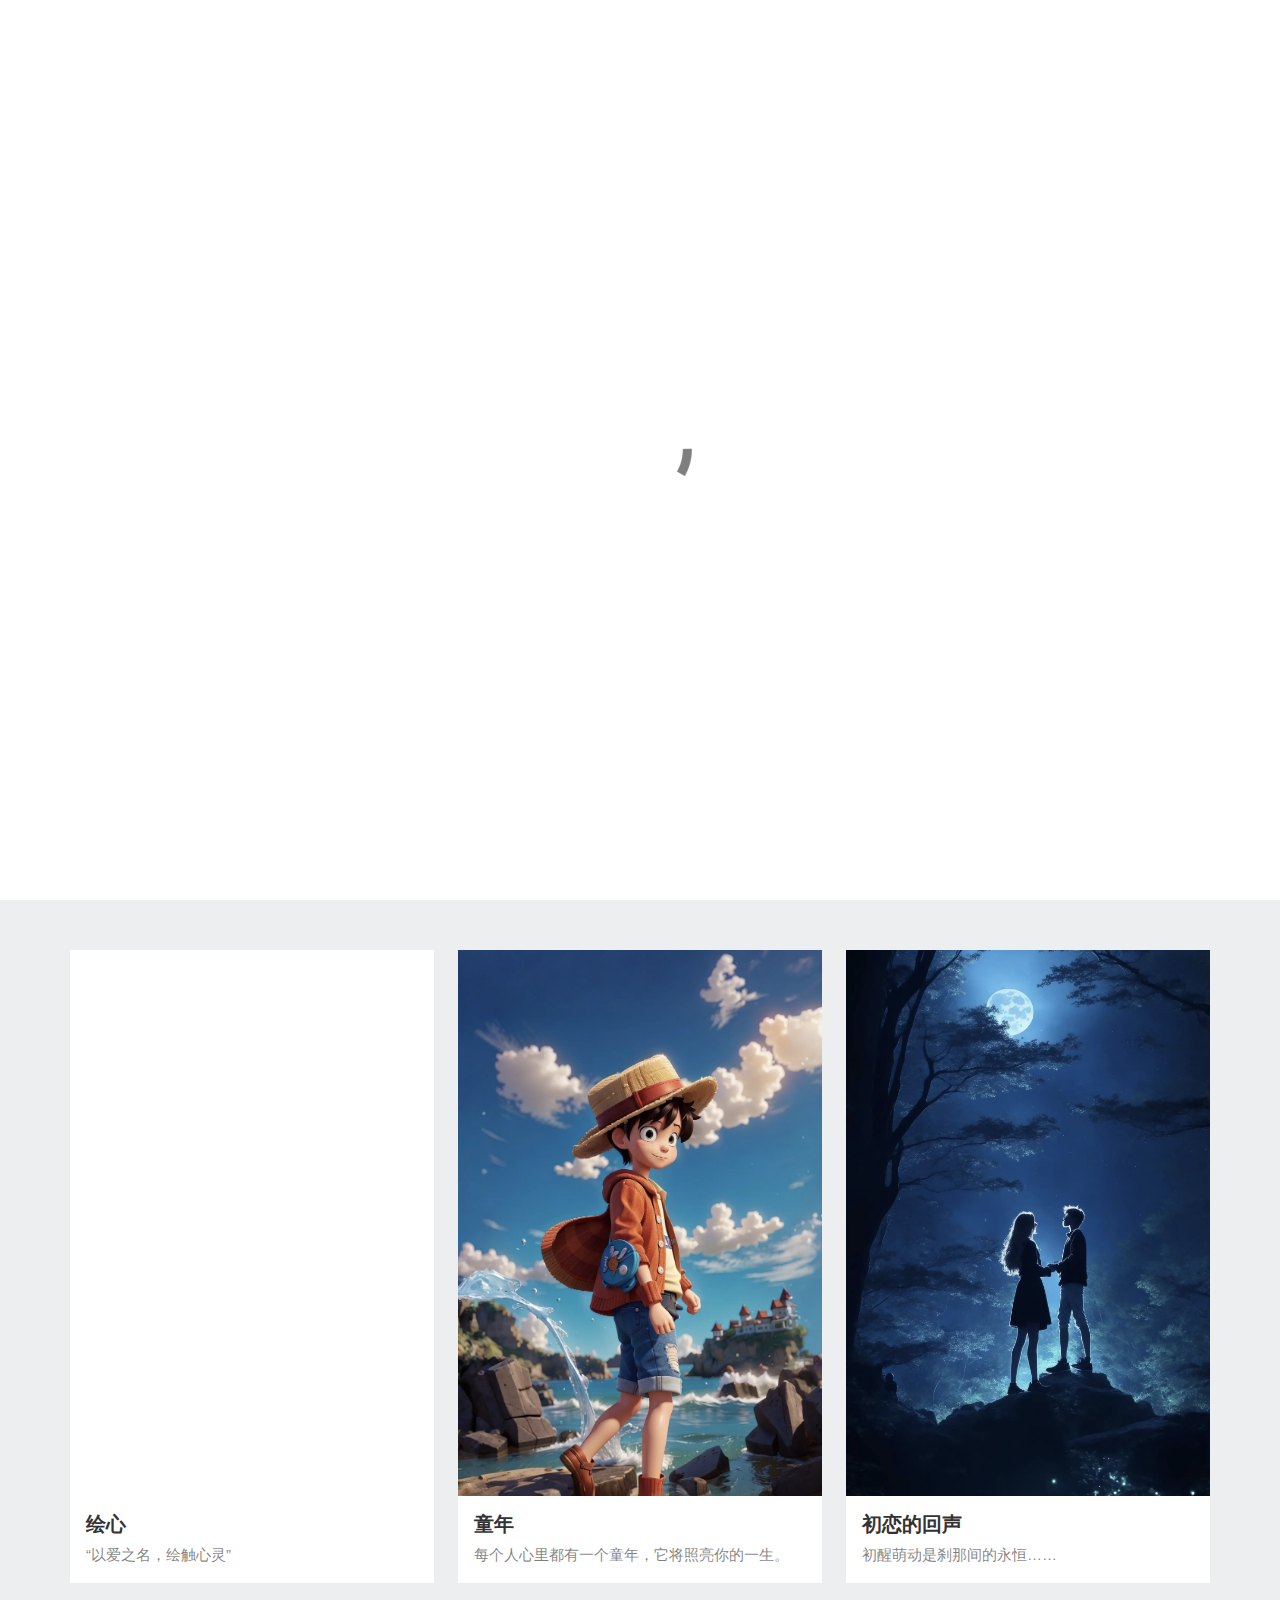
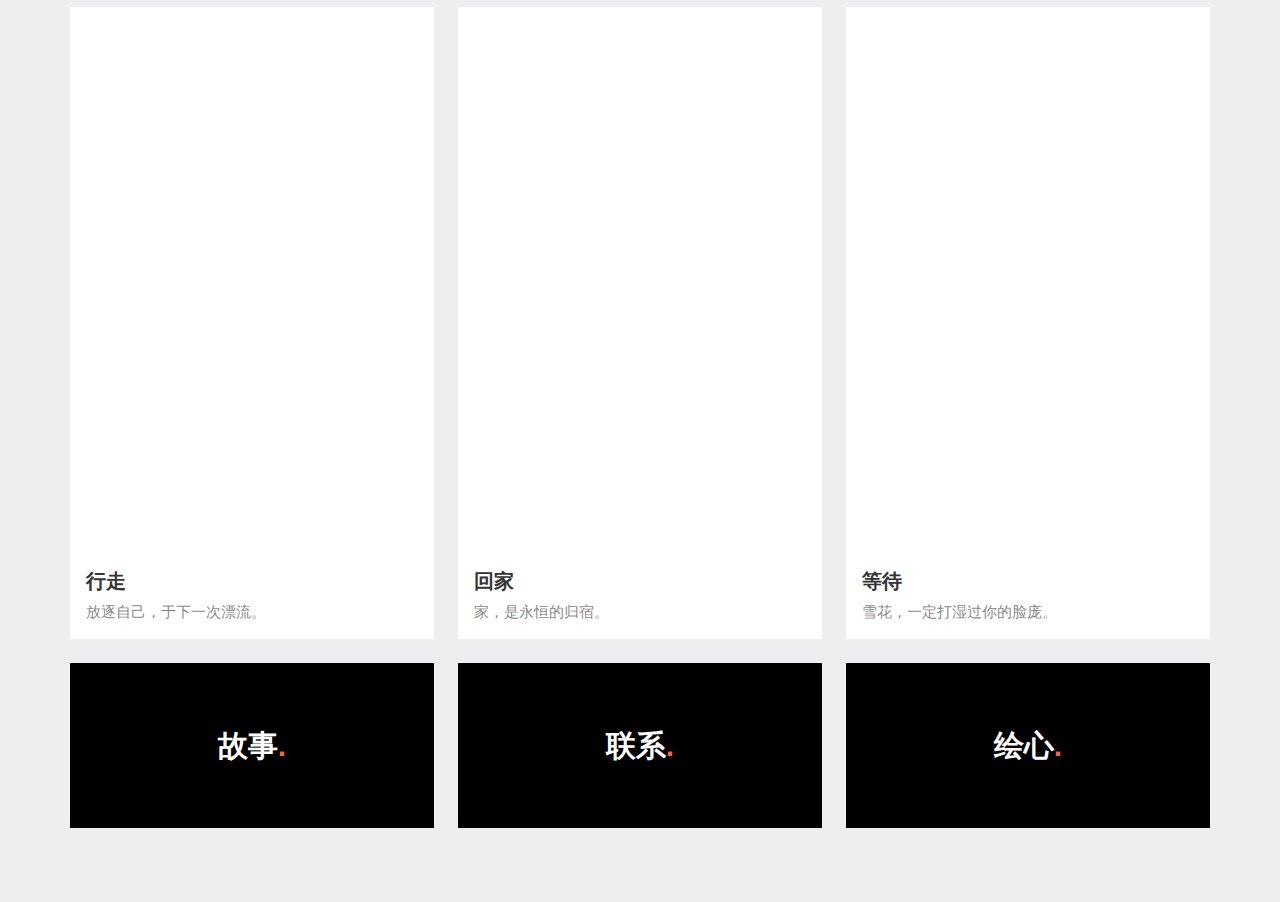
==== index.html @ 48f3f4dd "Add files via upload" ====
<!doctype html>
<html>
<head>
    <meta charset="utf-8">
    <meta name="keywords" content="">
    <meta name="description" content="">
    <meta name="viewport" content="width=device-width, initial-scale=1.0, viewport-fit=cover">
	<meta name="robots" content="index, follow">
    <link rel="shortcut icon" type="image/png" href="favicon.png">
    
	<link rel="stylesheet" type="text/css" href="./css/bootstrap.min.css?261">
	<link rel="stylesheet" type="text/css" href="style.css?5312">
	<link rel="stylesheet" type="text/css" href="./css/animate.min.css?1595">
	<link href='https://fonts.googleapis.com/css?family=Pacifico&display=swap&subset=latin,latin-ext' rel='stylesheet' type='text/css'>
    <title>绘心拾忆</title>


    
<!-- Analytics -->
 
<!-- Analytics END -->
    
</head>
<body>

<!-- Preloader -->
<div id="page-loading-blocs-notifaction" class="page-preloader"></div>
<!-- Preloader END -->


<!-- Main container -->
<div class="page-container">
    
<header>

<!-- bloc-0 -->
<div class="bloc bloc-fill-screen bgc-7376 bg-11 d-bloc" id="bloc-0">
	<div class="bloc-bg-mask">
		<svg class="svg-mask hero-fill-mask" viewBox="0 0 500 500" preserveAspectRatio="xMidYMid slice"><path d="m0 0h500v500h-500z"></path></svg>
	</div>
	<div class="container fill-bloc-top-edge">
			<div class="row nonein ">
				<div class="col-12 col-lg-12 text-lg-start">
					<nav class="navbar row navbar-dark" role="navigation">
						<div class="container-fluid">
							<a class="navbar-brand ltc-6728 logo-style" href="./">绘心拾忆</a>
							<button id="nav-toggle" type="button" class="ui-navbar-toggler navbar-toggler border-0 p-0 ms-auto me-md-0" aria-expanded="false" aria-label="Toggle navigation" data-bs-toggle="collapse" data-bs-target=".navbar-137">
								<span class="navbar-toggler-icon"><svg height="32" viewBox="0 0 32 32" width="32"><path class="svg-menu-icon " d="m2 9h28m-28 7h28m-28 7h28"></path></svg></span>
							</button>
							<div class="collapse navbar-collapse navbar-44256 navbar-137">
									<ul class="site-navigation nav navbar-nav ms-auto">
										<li class="nav-item">
											<a href="./" class="nav-link  ltc-6728">绘心捡忆</a>
										</li>
										<li class="nav-item">
											<a href="./故事/" class="nav-link  ltc-6728">故事</a>
										</li>
										<li class="nav-item">
											<a href="./联系/" class="nav-link  ltc-6728">联系</a>
										</li>
										<li class="nav-item">
											<a href="./绘心/" class="nav-link  ltc-6728">绘心</a>
										</li>
									</ul>
								</div>
						</div>
					</nav>
				</div>
			</div>
		</div>
	<div class="container">
				<div class="row">
					<div class="col-md-10 offset-md-1 align-self-start text-center offset-lg-0 col-lg-12">
						<h1 class="text-center mg-clear hero-heading cap-heading mb-4 h1-style btn-resize-mode tc-6728">
							绘心
						</h1>
						<div class="divider-h primary-divider mx-auto">
						</div>
						<p class="text-center hero-sub-heading animated fadeInUp p-style tc-3022" data-appear-anim-style="fadeInUp">
							以爱之名 &nbsp; 绘触心灵
						</p>
					</div>
				</div>
			</div>
</div>
<!-- bloc-0 END -->

</header>
<main>

<!-- gallery -->
<div class="bloc bgc-5489 l-bloc none" id="gallery">
	<div class="container bloc-md">
		<div class="row">
			<div class="text-center text-md-start col-lg-12 text-sm-start">
				<div class="blocs-grid-container mb-4 gallery-grid">
					<div class="grid-card">
						<a href="./第一章-绘心/"><picture><source type="image/webp" srcset="img/lazyload-ph.png" data-srcset="img/p1.webp"><img src="img/lazyload-ph.png" data-src="img/p1.jpg" class="img-fluid mx-auto d-block img-style lazyload" alt="placeholder image"></picture></a>
						<h4 class="tc-4088 ps-3 pe-3 pt-3 grid-card-title">
							绘心
						</h4>
						<p class="ps-3 pe-3 grid-card-info">
							“以爱之名，绘触心灵”<br>
						</p>
					</div>
					<div class="grid-card">
						<a href="./第二章-童年/"><picture><source type="image/webp" srcset="img/lazyload-ph.png" data-srcset="img/2.webp"><img src="img/lazyload-ph.png" data-src="img/2.jpg" class="img-fluid mx-auto img-gallery-style lazyload" alt="placeholder image"></picture></a>
						<h4 class="tc-4088 ps-3 pe-3 pt-3 grid-card-title">
							童年
						</h4>
						<p class="ps-3 pe-3 grid-card-info">
							每个人心里都有一个童年，它将照亮你的一生。<br>
						</p>
					</div>
					<div class="grid-card">
						<a href="./第三章-初恋的回声/"><picture><source type="image/webp" srcset="img/lazyload-ph.png" data-srcset="img/3.webp"><img src="img/lazyload-ph.png" data-src="img/3.jpg" class="img-fluid img-3-style mx-auto d-block lazyload" alt="placeholder image"></picture></a>
						<h4 class="tc-4088 ps-3 pe-3 pt-3 mt-lg-0 grid-card-title">
							初恋的回声
						</h4>
						<p class="ps-3 pe-3 grid-card-info">
							初醒萌动是刹那间的永恒……<br>
						</p>
					</div>
					<div class="grid-card">
						<a href="./第四章-行走/"><picture><source type="image/webp" srcset="img/lazyload-ph.png" data-srcset="img/4.webp"><img src="img/lazyload-ph.png" data-src="img/4.jpg" class="img-fluid mx-auto d-block img-4-style lazyload" alt="placeholder image"></picture></a>
						<h4 class="tc-4088 ps-3 pe-3 pt-3 grid-card-title">
							行走
						</h4>
						<p class="ps-3 pe-3 grid-card-info">
							放逐自己，于下一次漂流。<br>
						</p>
					</div>
					<div class="grid-card">
						<a href="./第五章-回家/"><picture><source type="image/webp" srcset="img/lazyload-ph.png" data-srcset="img/5.webp"><img src="img/lazyload-ph.png" data-src="img/5.jpg" class="img-fluid mx-auto d-block img-5-style lazyload" alt="placeholder image"></picture></a>
						<h4 class="tc-4088 ps-3 pe-3 pt-3 grid-card-title">
							回家
						</h4>
						<p class="ps-3 pe-3 grid-card-info">
							家，是永恒的归宿。<br>
						</p>
					</div>
					<div class="grid-card">
						<a href="./第六章-等待/"><picture><source type="image/webp" srcset="img/lazyload-ph.png" data-srcset="img/6.webp"><img src="img/lazyload-ph.png" data-src="img/6.jpg" class="img-fluid mx-auto d-block img-6-style lazyload" alt="placeholder image"></picture></a>
						<h4 class="tc-4088 ps-3 pe-3 pt-3 grid-card-title">
							等待
						</h4>
						<p class="ps-3 pe-3 grid-card-info">
							雪花，一定打湿过你的脸庞。<br>
						</p>
					</div>
				</div>
			</div>
			<div class="col-lg-4 col-md-4 mb-4">
				<a href="./故事/" class="a-btn a-block primary-full-stop box-links">故事</a>
			</div>
			<div class="col-lg-4 d-flex col-md-4 mb-4">
				<a href="./联系/" class="a-btn a-block primary-full-stop box-links">联系</a>
			</div>
			<div class="col-lg-4 col-md-4">
				<a href="./绘心/" class="a-btn a-block primary-full-stop box-links">绘心</a>
			</div>
		</div>
	</div>
</div>
<!-- gallery END -->

</main>
<!-- ScrollToTop Button -->
<a class="bloc-button btn btn-d scrollToTop" onclick="scrollToTarget('1',this)"><svg xmlns="http://www.w3.org/2000/svg" width="22" height="22" viewBox="0 0 32 32"><path class="scroll-to-top-btn-icon" d="M30,22.656l-14-13-14,13"/></svg></a>
<!-- ScrollToTop Button END-->


</div>
<!-- Main container END -->
    


<!-- Additional JS -->
<script src="./js/bootstrap.bundle.min.js?632"></script>
<script src="./js/blocs.min.js?8857"></script>
<script src="./js/lazysizes.min.js" defer></script><!-- Additional JS END -->


</body>
</html>
---- style.css ----
/*-----------------------------------------------------------------------------------
	绘心
	About: A shiny new Blocs website.
	Author: Norman Sheeran
	Version: 1.0
	Built with Blocs
-----------------------------------------------------------------------------------*/
body{
	margin:0;
	padding:0;
    background:#FFFFFF;
    overflow-x:hidden;
    -webkit-font-smoothing: antialiased;
    -moz-osx-font-smoothing: grayscale;
}
.page-container{overflow: hidden;} /* Prevents unwanted scroll space when scroll FX used. */
a,button{transition: background .3s ease-in-out;outline: none!important;} /* Prevent blue selection glow on Chrome and Safari */
a:hover{text-decoration: none; cursor:pointer;}
.scroll-fx-lock-init{position:fixed!important;top: 0;bottom: 0;left: :0;right: 0;z-index:99999;} /* ScrollFX Lock */
.blocs-grid-container{display: grid!important;grid-template-columns: 1fr 1fr;grid-template-rows: auto auto;column-gap: 1.5rem;row-gap: 1.5rem;} /* CSS Grid */


/* Preloader */

.page-preloader{position: fixed;top: 0;bottom: 0;width: 100%;z-index:100000;background:#FFFFFF url("img/pageload-spinner.gif") no-repeat center center;animation-name: preloader-fade;animation-delay: 2s;animation-duration: 0.5s;animation-fill-mode: both;}
.preloader-complete{animation-delay:0.1s;}
@keyframes preloader-fade {0% {opacity: 1;visibility: visible;}100% {opacity: 0;visibility: hidden;}}

/* = Blocs
-------------------------------------------------------------- */

.bloc{
	width:100%;
	clear:both;
	background: 50% 50% no-repeat;
	padding:0 20px;
	-webkit-background-size: cover;
	-moz-background-size: cover;
	-o-background-size: cover;
	background-size: cover;
	position:relative;
	display:flex;
}
.bloc .container{
	padding-left:0;
	padding-right:0;
	position:relative;
}


/* Sizes */

.bloc-md{
	padding:50px 20px;
}

/* = Full Screen Blocs 
-------------------------------------------------------------- */

.bloc-fill-screen{
	min-height:100vh;
	display: flex;
	flex-direction: column;
	padding-top:20px;
	padding-bottom:20px;
}
.bloc-fill-screen > .container{
	align-self: flex-middle;
	flex-grow: 1;
	display: flex;
	flex-wrap: wrap;
}
.bloc-fill-screen > .container > .row{
	flex-grow: 1;
	align-self: center;
	width:100%;
}
.bloc-fill-screen .fill-bloc-top-edge, .bloc-fill-screen .fill-bloc-bottom-edge{
	flex-grow: 0;
}
.bloc-fill-screen .fill-bloc-top-edge{
	align-self: flex-start;
}
.bloc-fill-screen .fill-bloc-bottom-edge{
	align-self: flex-end;
}


/* Bloc Mask */

.bloc-bg-mask{
	position: absolute;
	width:100%;
	height: 100%;
	text-align:center;
	left:0;
	right:0;
	top:0;
	bottom:0;
	z-index: 0;
	display: flex;
	pointer-events: none;
	align-items: flex-start;
}
.svg-mask{
	width:100%;
	height: 100%;
	fill-rule: evenodd;
	fill:#000000;
}


/* Dark theme */

.d-bloc{
	color:rgba(255,255,255,.7);
}
.d-bloc button:hover{
	color:rgba(255,255,255,.9);
}
.d-bloc .icon-round,.d-bloc .icon-square,.d-bloc .icon-rounded,.d-bloc .icon-semi-rounded-a,.d-bloc .icon-semi-rounded-b{
	border-color:rgba(255,255,255,.9);
}
.d-bloc .divider-h span{
	border-color:rgba(255,255,255,.2);
}
.d-bloc .a-btn,.d-bloc .navbar a, .d-bloc a .icon-sm, .d-bloc a .icon-md, .d-bloc a .icon-lg, .d-bloc a .icon-xl, .d-bloc h1 a, .d-bloc h2 a, .d-bloc h3 a, .d-bloc h4 a, .d-bloc h5 a, .d-bloc h6 a, .d-bloc p a{
	color:rgba(255,255,255,.6);
}
.d-bloc .a-btn:hover,.d-bloc .navbar a:hover,.d-bloc a:hover .icon-sm, .d-bloc a:hover .icon-md, .d-bloc a:hover .icon-lg, .d-bloc a:hover .icon-xl, .d-bloc h1 a:hover, .d-bloc h2 a:hover, .d-bloc h3 a:hover, .d-bloc h4 a:hover, .d-bloc h5 a:hover, .d-bloc h6 a:hover, .d-bloc p a:hover{
	color:rgba(255,255,255,1);
}
.d-bloc .navbar-toggle .icon-bar{
	background:rgba(255,255,255,1);
}
.d-bloc .btn-wire,.d-bloc .btn-wire:hover{
	color:rgba(255,255,255,1);
	border-color:rgba(255,255,255,1);
}
.d-bloc .card{
	color:rgba(0,0,0,.5);
}
.d-bloc .card button:hover{
	color:rgba(0,0,0,.7);
}
.d-bloc .card icon{
	border-color:rgba(0,0,0,.7);
}
.d-bloc .card .divider-h span{
	border-color:rgba(0,0,0,.1);
}
.d-bloc .card .a-btn{
	color:rgba(0,0,0,.6);
}
.d-bloc .card .a-btn:hover{
	color:rgba(0,0,0,1);
}
.d-bloc .card .btn-wire, .d-bloc .card .btn-wire:hover{
	color:rgba(0,0,0,.7);
	border-color:rgba(0,0,0,.3);
}


/* Light theme */

.d-bloc .card,.l-bloc{
	color:rgba(0,0,0,.5);
}
.d-bloc .card button:hover,.l-bloc button:hover{
	color:rgba(0,0,0,.7);
}
.l-bloc .icon-round,.l-bloc .icon-square,.l-bloc .icon-rounded,.l-bloc .icon-semi-rounded-a,.l-bloc .icon-semi-rounded-b{
	border-color:rgba(0,0,0,.7);
}
.d-bloc .card .divider-h span,.l-bloc .divider-h span{
	border-color:rgba(0,0,0,.1);
}
.d-bloc .card .a-btn,.l-bloc .a-btn,.l-bloc .navbar a,.l-bloc a .icon-sm, .l-bloc a .icon-md, .l-bloc a .icon-lg, .l-bloc a .icon-xl, .l-bloc h1 a, .l-bloc h2 a, .l-bloc h3 a, .l-bloc h4 a, .l-bloc h5 a, .l-bloc h6 a, .l-bloc p a{
	color:rgba(0,0,0,.6);
}
.d-bloc .card .a-btn:hover,.l-bloc .a-btn:hover,.l-bloc .navbar a:hover, .l-bloc a:hover .icon-sm, .l-bloc a:hover .icon-md, .l-bloc a:hover .icon-lg, .l-bloc a:hover .icon-xl, .l-bloc h1 a:hover, .l-bloc h2 a:hover, .l-bloc h3 a:hover, .l-bloc h4 a:hover, .l-bloc h5 a:hover, .l-bloc h6 a:hover, .l-bloc p a:hover{
	color:rgba(0,0,0,1);
}
.l-bloc .navbar-toggle .icon-bar{
	color:rgba(0,0,0,.6);
}
.d-bloc .card .btn-wire,.d-bloc .card .btn-wire:hover,.l-bloc .btn-wire,.l-bloc .btn-wire:hover{
	color:rgba(0,0,0,.7);
	border-color:rgba(0,0,0,.3);
}


/* = NavBar
-------------------------------------------------------------- */

.navbar-dark .nav .dropdown-menu .nav-link{
	color: rgb(64, 64, 64);
}
/* Navbar Icon */
.svg-menu-icon{
	fill: none;
	stroke: rgba(0,0,0,0.5);
	stroke-width: 2px;
	fill-rule: evenodd;
}
.navbar-dark .svg-menu-icon{
	stroke: rgba(255,255,255,0.5);
}
.menu-icon-thin-bars{
	stroke-width: 1px;
}
.menu-icon-thick-bars{
	stroke-width: 5px;
}
.menu-icon-rounded-bars{
	stroke-width: 3px;
	stroke-linecap: round;
}
.menu-icon-filled{
	fill: rgba(0,0,0,0.5);
	stroke-width: 0px;
}
.navbar-dark .menu-icon-filled{
	fill: rgba(255,255,255,0.5);
}
.navbar-toggler-icon{
	background: none!important;
	pointer-events: none;
	width: 33px;
	height: 33px;
}
/* Handle Multi Level Navigation */
.dropdown-menu .dropdown-menu{
	border:none}
@media (min-width:576px){
	
.navbar-expand-sm .dropdown-menu .dropdown-menu{
	border:1px solid rgba(0,0,0,.15);
	position:absolute;
	left:100%;
	top:-7px}.navbar-expand-sm .dropdown-menu .submenu-left{
	right:100%;
	left:auto}}@media (min-width:768px){
	.navbar-expand-md .dropdown-menu .dropdown-menu{
	border:1px solid rgba(0,0,0,.15);
	border:1px solid rgba(0,0,0,.15);
	position:absolute;
	left:100%;
	top:-7px}.navbar-expand-md .dropdown-menu .submenu-left{
	right:100%;
	left:auto}}@media (min-width:992px){
	.navbar-expand-lg .dropdown-menu .dropdown-menu{
	border:1px solid rgba(0,0,0,.15);
	position:absolute;
	left:100%;
	top:-7px}.navbar-expand-lg .dropdown-menu .submenu-left{
	right:100%;
	left:auto}
}
/* = Bric adjustment margins
-------------------------------------------------------------- */

.mg-clear{
	margin:0;
}

/* = Buttons
-------------------------------------------------------------- */

.btn-d,.btn-d:hover,.btn-d:focus{
	color:#FFF;
	background:rgba(0,0,0,.3);
}

/* Prevent ugly blue glow on chrome and safari */
button{
	outline: none!important;
}

.btn-sq{
	border-radius: 0px;
}
.a-block{
	width:100%;
	text-align:left;
	display: inline-block;
}
.text-center .a-block{
	text-align:center;
}





.card-sq, .card-sq .card-header, .card-sq .card-footer{
	border-radius:0;
}
.card-rd{
	border-radius:30px;
}
.card-rd .card-header{
	border-radius:29px 29px 0 0;
}
.card-rd .card-footer{
	border-radius:0 0 29px 29px;
}
/* = Masonary
-------------------------------------------------------------- */
.card-columns .card {
	margin-bottom: 0.75rem;
}
@media (min-width: 576px) {
	.card-columns {
	-webkit-column-count: 3;
	-moz-column-count: 3;
	column-count: 3;
	-webkit-column-gap: 1.25rem;
	-moz-column-gap: 1.25rem;
	column-gap: 1.25rem;
	orphans: 1;
	widows: 1;
}
.card-columns .card {
	display: inline-block;
	width: 100%;
}
}
/* = Classic Dividers
-------------------------------------------------------------- */
.divider-h{
	min-height: 1px;
	background-color:rgba(0,0,0,.2);
	margin: 20px 0;
}
.divider-half{
	width: 50%;
}
.dropdown-menu .divider-h{
	margin:0;
}




/* ScrollToTop button */

.scrollToTop{
	width:36px;
	height:36px;
	padding:5px;
	position:fixed;
	bottom:20px;
	right:20px;
	opacity:0;
	z-index:999;
	transition: all .3s ease-in-out;
	pointer-events:none;
}
.showScrollTop{
	opacity: 1;
	pointer-events:all;
}
.scroll-to-top-btn-icon{
	fill: none;
	stroke: #fff;
	stroke-width: 2px;
	fill-rule: evenodd;
	stroke-linecap:round;
}

/* = Custom Styling
-------------------------------------------------------------- */

h1,h2,h3,h4,h5,h6,p,label,.btn,a{
	font-family:"Helvetica";
}
.container{
	max-width:1140px;
}
.grid-card{
	background-color:var(--swatch-var-White);
	border-style:_popUpItemAction:;
}
.grid-card-title{
	font-size:20px;
	font-weight:bold;
}
.gallery-grid{
	grid-template-columns:1fr 1fr 1fr;
}
.logo-text{
	font-size:20px;
	font-weight:bold;
}
.primary-full-stop::after{
	content:".";
	color:var(--swatch-var-Primary)!important;
}
.grid-card-info{
	font-size:15px;
}
.page-heading{
	font-weight:bold;
}
.primary-divider{
	background-color:var(--swatch-var-Primary);
	height:2px;
}
.box-links{
	font-size:30px;
	text-align:center;
	background-color:var(--swatch-var-Black);
	color:var(--swatch-var-White)!important;
	text-decoration:none;
	font-weight:bold;
	border-style:_popUpItemAction:;
	padding:60px 60px 60px 60px;
}
.box-links:hover{
	background-color:var(--swatch-var-Primary);
}
.scrollToTop{
	background-color:var(--swatch-var-Black);
	border-radius:0px 0px 0px 0px;
}
.scroll-to-top-btn-icon{
	stroke:var(--swatch-var-Primary);
}
.menu-icon-stroke{
	stroke:var(--swatch-var-Dark-Gray);
	fill:var(--swatch-var-Dark-Gray);
}
.primary-btn{
	background-color:var(--swatch-var-Black);
	min-width:150px;
}
.primary-btn:hover{
	background-color:var(--swatch-var-Primary)!important;
}
.navbar-brand img{
	width:50px;
}
.img-style{
	height:546px;
}
.img-gallery-style{
	height:546px;
}
.img-3-style{
	height:546px;
	width:364px;
}
.img-6-style{
	height:546px;
}
.img-4-style{
	height:546px;
}
.img-5-style{
	height:546px;
}
.h2-style{
	font-size:39px;
}
.link-style{
	width:100%;
}
.menu-icon-navigation-stroke{
	stroke:rgba(51,51,51,0.50)!important;
	fill:rgba(51,51,51,0.50)!important;
}
.hero-fill-mask{
	fill:transparent;
}
.logo-style{
	font-size:30px;
}
.cap-heading{
	text-transform:uppercase;
}
.hero-sub-heading{
	font-size:20px;
}
.hero-btn{
	min-width:150px;
}
.p-style{
	font-size:60px;
}
.h1-style{
	font-size:80px;
	font-family:"Pacifico";
	font-weight:700;
	width:100%;
	line-height:95px;
}

/* = Colour
-------------------------------------------------------------- */

/* Swatch Variables */
:root{
	
	--swatch-var-White:rgba(255,255,255,1.00);
	
	--swatch-var-Gray:rgba(237,238,240,1.00);
	
	--swatch-var-Dark-Gray:rgba(51,51,51,1.00);
	
	--swatch-var-Black:rgba(0,0,0,1.00);
	
	--swatch-var-Primary:rgba(248,101,65,1.00);
	
	--swatch-var-未命名样例:#232423;
	
	--swatch-var-未命名样例-copy-1:#FFFFFF;
	
	--swatch-var-未命名样例-copy-2:#AE7C51;
	
}


/* Background colour styles */

.bgc-7376{
	background-color:var(--swatch-var-未命名样例);
}
.bgc-5489{
	background-color:var(--swatch-var-Gray);
}
.bgc-3022{
	background-color:var(--swatch-var-White);
}

/* Text colour styles */

.tc-6728{
	color:var(--swatch-var-未命名样例-copy-1)!important;
}
.tc-3022{
	color:var(--swatch-var-White)!important;
}
.tc-4088{
	color:var(--swatch-var-Dark-Gray)!important;
}

/* Link colour styles */

.ltc-6728{
	color:var(--swatch-var-未命名样例-copy-1)!important;
}
.ltc-6728:hover{
	color:#CCCCCC!important;
}
.ltc-4088{
	color:var(--swatch-var-Dark-Gray)!important;
}
.ltc-4088:hover{
	color:#000000!important;
}

/* Bloc image backgrounds */

.bg-11{
	background-image:url("img/11.jpg");
	background-image: -webkit-image-set(url("img/11.webp") 1x,
url("img/11.webp") 2x);
}



/* = Bloc Padding Multi Breakpoint
-------------------------------------------------------------- */

@media (min-width: 576px) {
    .bloc-xxl-sm{padding:200px 20px;}
    .bloc-xl-sm{padding:150px 20px;}
    .bloc-lg-sm{padding:100px 20px;}
    .bloc-md-sm{padding:50px 20px;}
    .bloc-sm-sm{padding:20px;}
    .bloc-no-padding-sm{padding:0 20px;}
}
@media (min-width: 768px) {
    .bloc-xxl-md{padding:200px 20px;}
    .bloc-xl-md{padding:150px 20px;}
    .bloc-lg-md{padding:100px 20px;}
    .bloc-md-md{padding:50px 20px;}
    .bloc-sm-md{padding:20px 20px;}
    .bloc-no-padding-md{padding:0 20px;}
}
@media (min-width: 992px) {
    .bloc-xxl-lg{padding:200px 20px;}
    .bloc-xl-lg{padding:150px 20px;}
    .bloc-lg-lg{padding:100px 20px;}
    .bloc-md-lg{padding:50px 20px;}
    .bloc-sm-lg{padding:20px;}
    .bloc-no-padding-lg{padding:0 20px;}
}


/* = Mobile adjustments 
-------------------------------------------------------------- */
@media (max-width: 1024px)
{
    .bloc.full-width-bloc, .bloc-tile-2.full-width-bloc .container, .bloc-tile-3.full-width-bloc .container, .bloc-tile-4.full-width-bloc .container{
        padding-left: 0; 
        padding-right: 0;  
    }
}
@media (max-width: 991px)
{
    .container{width:100%;}
    .bloc{padding-left: constant(safe-area-inset-left);padding-right: constant(safe-area-inset-right);} /* iPhone X Notch Support*/
    .bloc-group, .bloc-group .bloc{display:block;width:100%;}
}
@media (max-width: 767px)
{
    .bloc-tile-2 .container, .bloc-tile-3 .container, .bloc-tile-4 .container{
        padding-left:0;padding-right:0;
    }
    .btn-dwn{
       display:none; 
    }
    .voffset{
        margin-top:5px;
    }
    .voffset-md{
        margin-top:20px;
    }
    .voffset-lg{
        margin-top:30px;
    }
    form{
        padding:5px;
    }
    .close-lightbox{
        display:inline-block;
    }
    .blocsapp-device-iphone5{
	   background-size: 216px 425px;
	   padding-top:60px;
	   width:216px;
	   height:425px;
    }
    .blocsapp-device-iphone5 img{
	   width: 180px;
	   height: 320px;
    }
}

@media (max-width: 991px){
	.box-links{
		font-size:20px;
		padding:40px 40px 40px 40px;
	}
	.hero-fill-mask{
		fill:rgba(0,0,0,0.70);
	}
	
}

@media (max-width: 767px){
	.gallery-grid{
		grid-template-columns:1fr 1fr;
	}
	.box-links{
		font-size:30px;
	}
	.logo-style{
		font-size:25px;
	}
	.hero-heading{
		font-size:30px;
	}
	.primary-divider{
		margin-bottom:30px;
	}
	
}

@media (max-width: 575px){
	.gallery-grid{
		grid-template-columns:1fr;
	}
	.box-links{
		font-size:20px;
	}
	.primary-btn{
		width:100%;
	}
	.hero-fill-mask{
		fill:rgba(0,0,0,0.80);
	}
	.logo-style{
	}
	.hero-sub-heading{
		font-size:18px;
	}
	
}
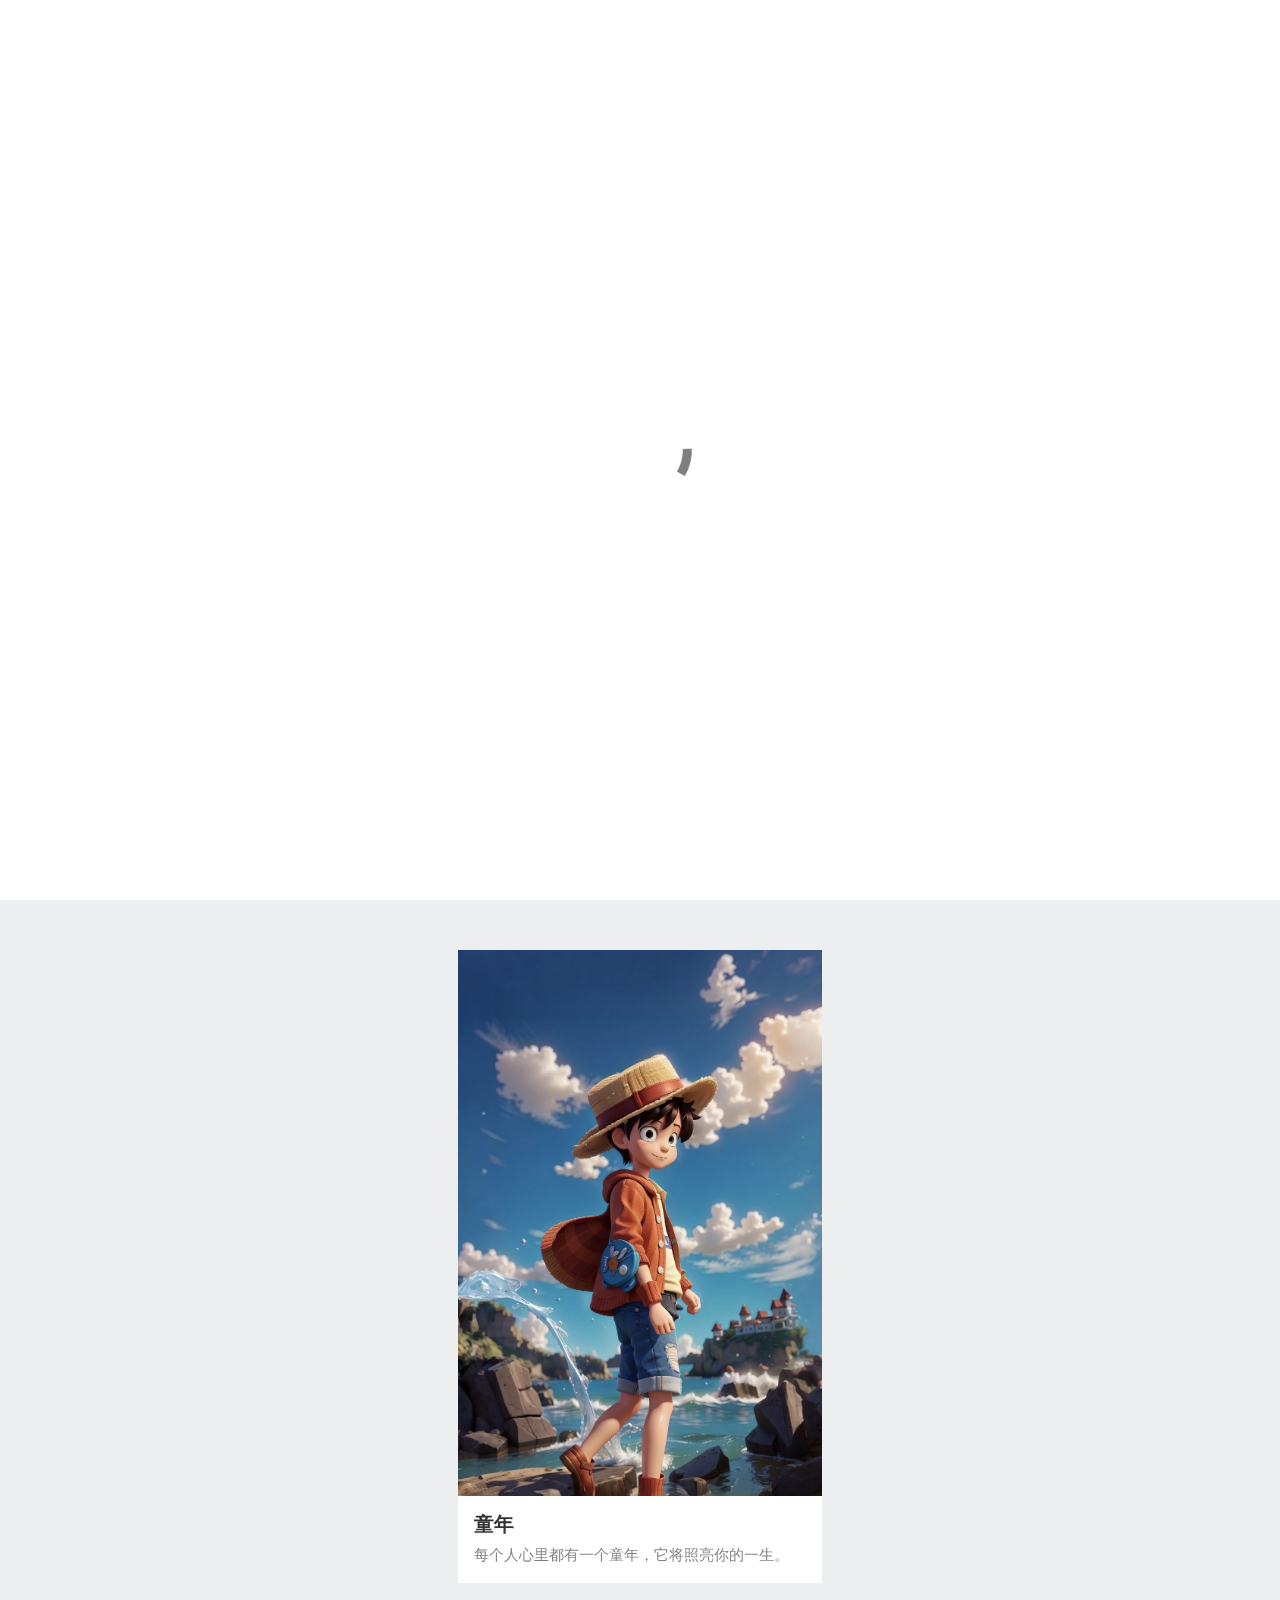
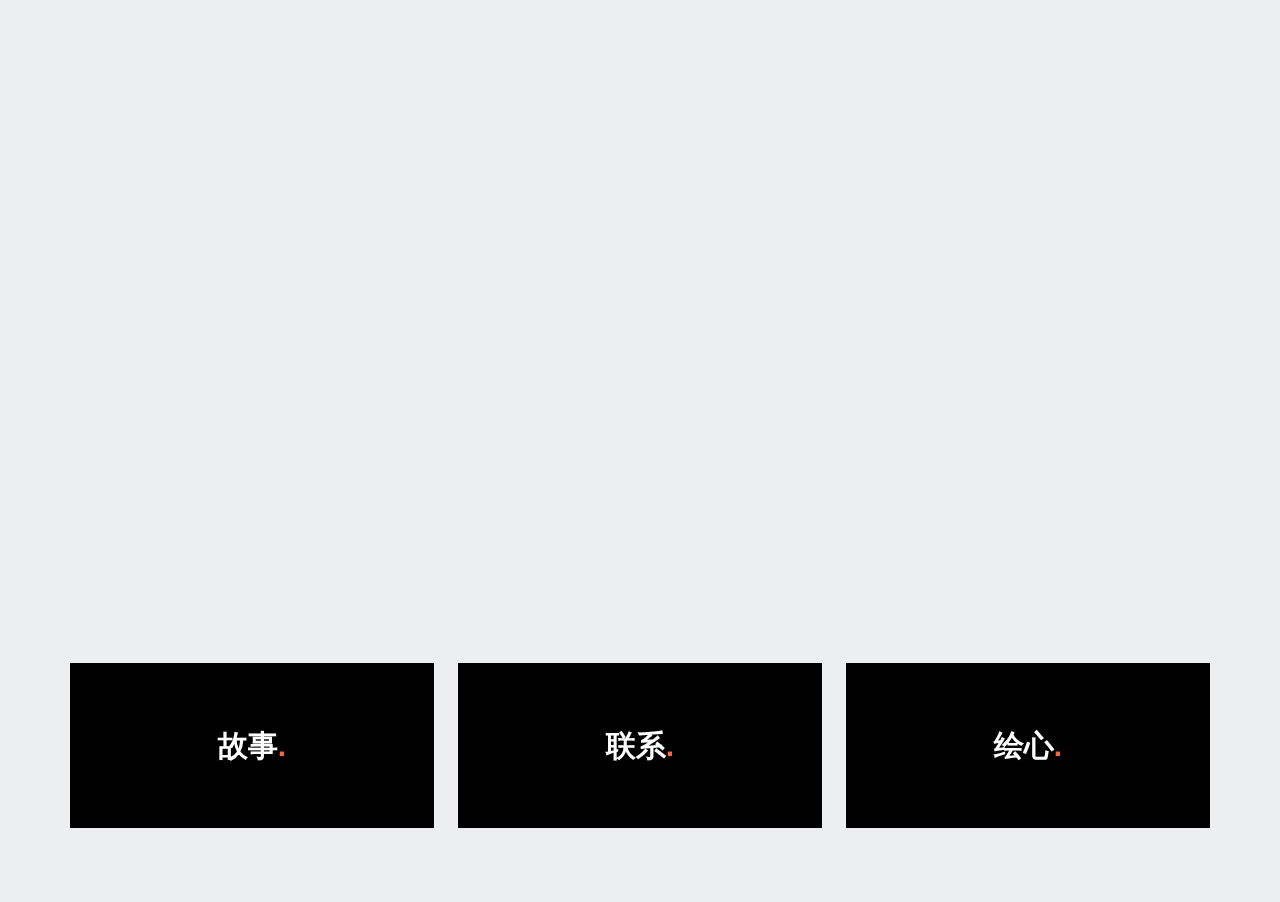
==== commit e1c9623c: "Add files via upload" ====
--- a/index.html
+++ b/index.html
@@ -8,9 +8,9 @@
 	<meta name="robots" content="index, follow">
     <link rel="shortcut icon" type="image/png" href="favicon.png">
     
-	<link rel="stylesheet" type="text/css" href="./css/bootstrap.min.css?261">
-	<link rel="stylesheet" type="text/css" href="style.css?5312">
-	<link rel="stylesheet" type="text/css" href="./css/animate.min.css?1595">
+	<link rel="stylesheet" type="text/css" href="./css/bootstrap.min.css?8406">
+	<link rel="stylesheet" type="text/css" href="style.css?4636">
+	<link rel="stylesheet" type="text/css" href="./css/animate.min.css?5480">
 	<link href='https://fonts.googleapis.com/css?family=Pacifico&display=swap&subset=latin,latin-ext' rel='stylesheet' type='text/css'>
     <title>绘心拾忆</title>
 
@@ -34,12 +34,14 @@
 <header>
 
 <!-- bloc-0 -->
-<div class="bloc bloc-fill-screen bgc-7376 bg-11 d-bloc" id="bloc-0">
+<div class="bloc bloc-fill-screen d-bloc b-parallax" id="bloc-0">
+	<div class="parallax bg-11 bgc-7376">
+	</div>
 	<div class="bloc-bg-mask">
 		<svg class="svg-mask hero-fill-mask" viewBox="0 0 500 500" preserveAspectRatio="xMidYMid slice"><path d="m0 0h500v500h-500z"></path></svg>
 	</div>
 	<div class="container fill-bloc-top-edge">
-			<div class="row nonein ">
+			<div class="row nonein">
 				<div class="col-12 col-lg-12 text-lg-start">
 					<nav class="navbar row navbar-dark" role="navigation">
 						<div class="container-fluid">
@@ -69,9 +71,9 @@
 			</div>
 		</div>
 	<div class="container">
-				<div class="row">
-					<div class="col-md-10 offset-md-1 align-self-start text-center offset-lg-0 col-lg-12">
-						<h1 class="text-center mg-clear hero-heading cap-heading mb-4 h1-style btn-resize-mode tc-6728">
+				<div class="row align-items-center">
+					<div class="col-md-10 offset-md-1 align-self-start text-center offset-lg-0 col-lg-12 col-12 mb-5 mb-lg-5 ">
+						<h1 class="text-center mg-clear hero-heading cap-heading mb-4 h1-style btn-resize-mode tc-6728 scroll-fx-in-fade animated fadeIn" data-appear-anim-style="fadeIn">
 							绘心
 						</h1>
 						<div class="divider-h primary-divider mx-auto">
@@ -94,7 +96,7 @@
 		<div class="row">
 			<div class="text-center text-md-start col-lg-12 text-sm-start">
 				<div class="blocs-grid-container mb-4 gallery-grid">
-					<div class="grid-card">
+					<div class="grid-card animated fadeInLeft" data-appear-anim-style="fadeInLeft">
 						<a href="./第一章-绘心/"><picture><source type="image/webp" srcset="img/lazyload-ph.png" data-srcset="img/p1.webp"><img src="img/lazyload-ph.png" data-src="img/p1.jpg" class="img-fluid mx-auto d-block img-style lazyload" alt="placeholder image"></picture></a>
 						<h4 class="tc-4088 ps-3 pe-3 pt-3 grid-card-title">
 							绘心
@@ -103,7 +105,7 @@
 							“以爱之名，绘触心灵”<br>
 						</p>
 					</div>
-					<div class="grid-card">
+					<div class="grid-card animated puffIn" data-appear-anim-style="puffIn">
 						<a href="./第二章-童年/"><picture><source type="image/webp" srcset="img/lazyload-ph.png" data-srcset="img/2.webp"><img src="img/lazyload-ph.png" data-src="img/2.jpg" class="img-fluid mx-auto img-gallery-style lazyload" alt="placeholder image"></picture></a>
 						<h4 class="tc-4088 ps-3 pe-3 pt-3 grid-card-title">
 							童年
@@ -112,7 +114,7 @@
 							每个人心里都有一个童年，它将照亮你的一生。<br>
 						</p>
 					</div>
-					<div class="grid-card">
+					<div class="grid-card animated fadeInRight" data-appear-anim-style="fadeInRight">
 						<a href="./第三章-初恋的回声/"><picture><source type="image/webp" srcset="img/lazyload-ph.png" data-srcset="img/3.webp"><img src="img/lazyload-ph.png" data-src="img/3.jpg" class="img-fluid img-3-style mx-auto d-block lazyload" alt="placeholder image"></picture></a>
 						<h4 class="tc-4088 ps-3 pe-3 pt-3 mt-lg-0 grid-card-title">
 							初恋的回声
@@ -121,7 +123,7 @@
 							初醒萌动是刹那间的永恒……<br>
 						</p>
 					</div>
-					<div class="grid-card">
+					<div class="grid-card animated fadeInLeft" data-appear-anim-style="fadeInLeft">
 						<a href="./第四章-行走/"><picture><source type="image/webp" srcset="img/lazyload-ph.png" data-srcset="img/4.webp"><img src="img/lazyload-ph.png" data-src="img/4.jpg" class="img-fluid mx-auto d-block img-4-style lazyload" alt="placeholder image"></picture></a>
 						<h4 class="tc-4088 ps-3 pe-3 pt-3 grid-card-title">
 							行走
@@ -130,7 +132,7 @@
 							放逐自己，于下一次漂流。<br>
 						</p>
 					</div>
-					<div class="grid-card">
+					<div class="grid-card animated fadeInUp" data-appear-anim-style="fadeInUp">
 						<a href="./第五章-回家/"><picture><source type="image/webp" srcset="img/lazyload-ph.png" data-srcset="img/5.webp"><img src="img/lazyload-ph.png" data-src="img/5.jpg" class="img-fluid mx-auto d-block img-5-style lazyload" alt="placeholder image"></picture></a>
 						<h4 class="tc-4088 ps-3 pe-3 pt-3 grid-card-title">
 							回家
@@ -139,7 +141,7 @@
 							家，是永恒的归宿。<br>
 						</p>
 					</div>
-					<div class="grid-card">
+					<div class="grid-card animated fadeInRight" data-appear-anim-style="fadeInRight">
 						<a href="./第六章-等待/"><picture><source type="image/webp" srcset="img/lazyload-ph.png" data-srcset="img/6.webp"><img src="img/lazyload-ph.png" data-src="img/6.jpg" class="img-fluid mx-auto d-block img-6-style lazyload" alt="placeholder image"></picture></a>
 						<h4 class="tc-4088 ps-3 pe-3 pt-3 grid-card-title">
 							等待
@@ -176,9 +178,12 @@
 
 
 <!-- Additional JS -->
-<script src="./js/bootstrap.bundle.min.js?632"></script>
-<script src="./js/blocs.min.js?8857"></script>
-<script src="./js/lazysizes.min.js" defer></script><!-- Additional JS END -->
+<script src="./js/bootstrap.bundle.min.js?2811"></script>
+<script src="./js/blocs.min.js?6427"></script>
+<script src="./js/lazysizes.min.js" defer></script>
+<script src="./js/universal-parallax.min.js?7401"></script>
+<script src="./js/scrollFX.js?3128"></script>
+<!-- Additional JS END -->
 
 
 </body>
--- a/style.css
+++ b/style.css
@@ -107,6 +107,32 @@
 	height: 100%;
 	fill-rule: evenodd;
 	fill:#000000;
+}
+
+
+/* Background Effects */
+
+.parallax__container {
+	clip: rect(0, auto, auto, 0);
+	height: 100%;
+	left: 0;
+	overflow: hidden;
+	position: absolute;
+	top: 0;
+	width: 100%;
+	z-index:-1;
+}
+.parallax {
+	position: fixed;
+	top: 0;
+	-webkit-transform: translate3d(0, 0, 0);
+	transform: translate3d(0, 0, 0);
+	-webkit-transform-style: preserve-3d;
+	transform-style: preserve-3d;
+	width: 100%;
+	background-position: center;
+	background-repeat: no-repeat;
+	background-size: cover;
 }
 
 
@@ -341,6 +367,10 @@
 }
 
 
+/* Scroll FX */
+.scroll-fx-in-range{
+	will-change: opacity;
+}
 
 
 /* ScrollToTop button */
@@ -493,7 +523,7 @@
 	font-family:"Pacifico";
 	font-weight:700;
 	width:100%;
-	line-height:95px;
+	line-height:80px;
 }
 
 /* = Colour
@@ -690,7 +720,7 @@
 		width:100%;
 	}
 	.hero-fill-mask{
-		fill:rgba(0,0,0,0.80);
+		fill:transparent;
 	}
 	.logo-style{
 	}
